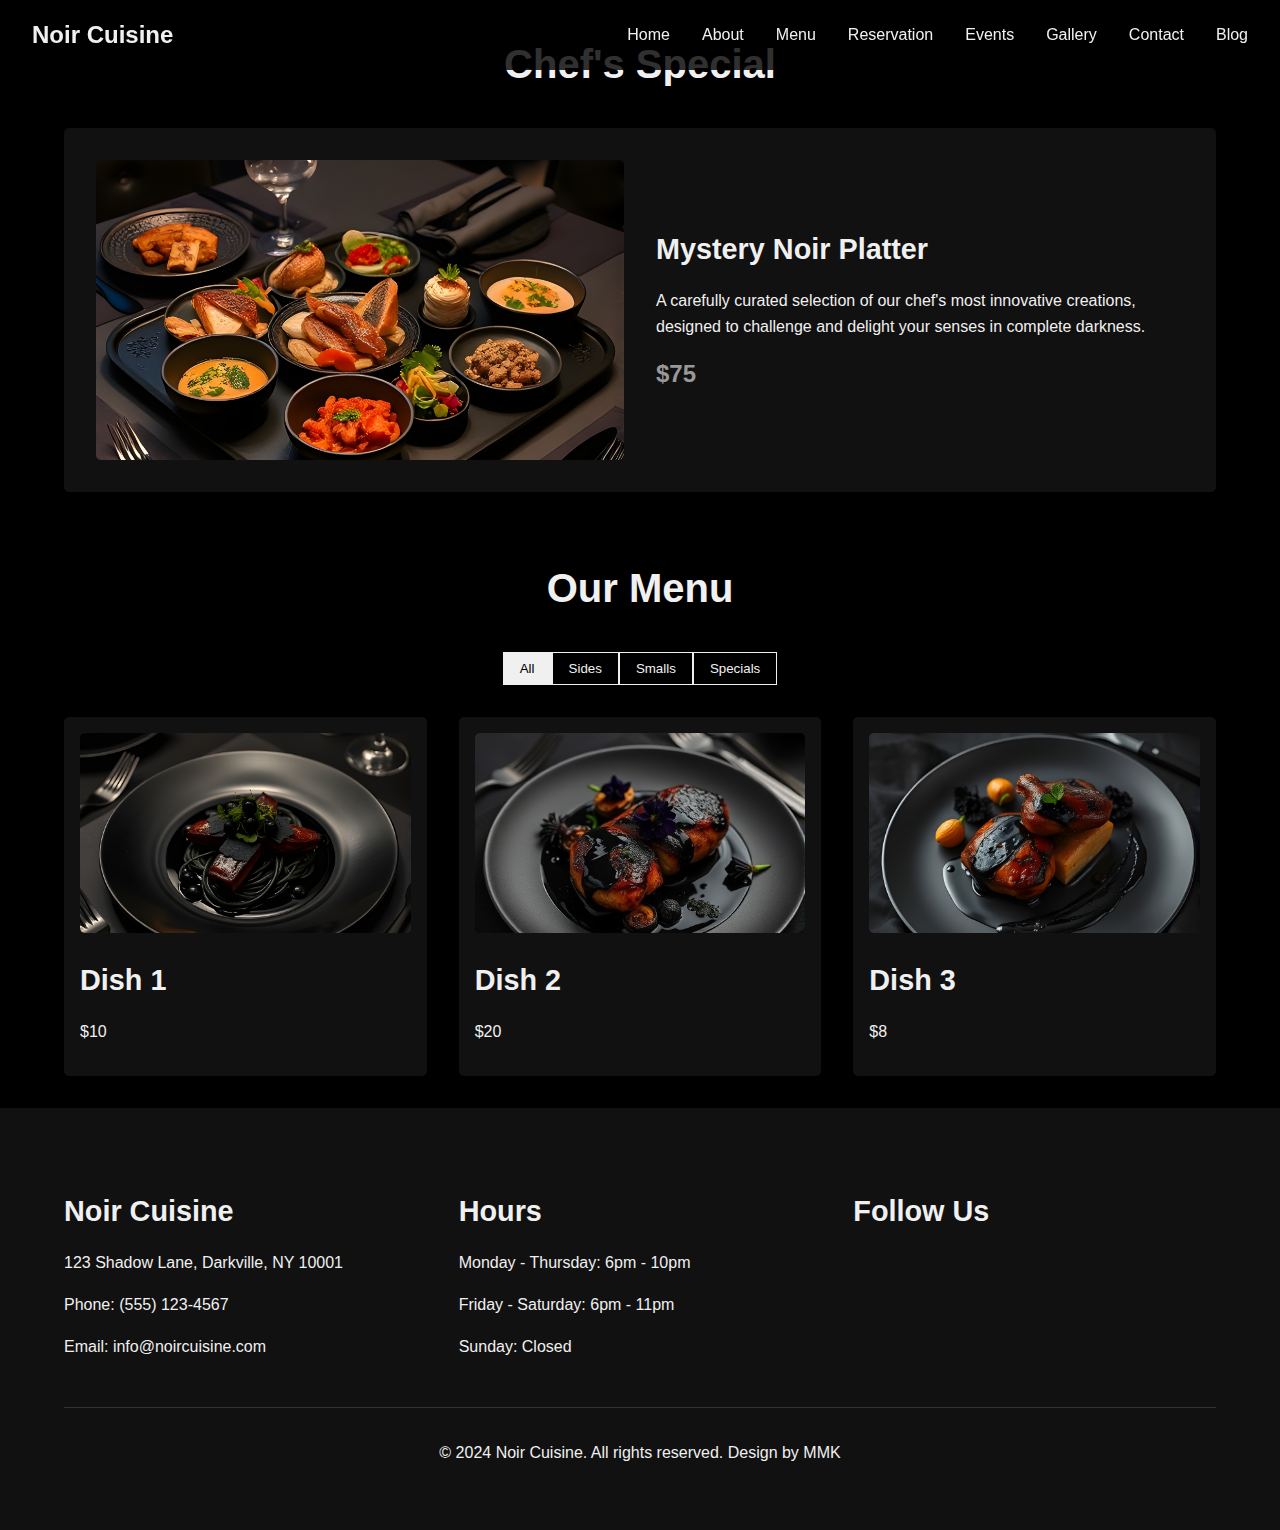
==== menu.html @ eac4b278 "fix hamburger menu" ====
<!DOCTYPE html>
<html lang="en">
<head>
    <meta charset="UTF-8">
    <meta name="viewport" content="width=device-width, initial-scale=1.0">
    <title>Noir Cuisine - Sophisticated Dining Experience</title>
    <link rel="stylesheet" href="style.css">
    <script src="script.js" defer></script>
</head>
<body>
    <!-- Preloader -->
    <div id="preloader">
        <div class="spinner"></div>
    </div>

    <!-- Header and Navigation -->
    <header>
        <nav id="navbar">
            <div class="logo">Noir Cuisine</div>
            <div class="hamburger-menu">
                <div class="bar"></div>
                <div class="bar"></div>
                <div class="bar"></div>
            </div>
            <ul class="nav-links">
                <li><a href="#home">Home</a></li>
                <li><a href="#about">About</a></li>
                <li><a href="#menu">Menu</a></li>
                <li><a href="#reservation">Reservation</a></li>
                <li><a href="#events">Events</a></li>
                <li><a href="#gallery">Gallery</a></li>
                <li><a href="#contact">Contact</a></li>
                <li><a href="#blog">Blog</a></li>
            </ul>
        </nav>
    </header>


 <!-- Chef's Special Section -->
 <section id="chefs-special" class="chefs-special">
    <div class="container">
        <h2>Chef's Special</h2>
        <div class="special-dish">
            <div class="dish-image"></div>
            <div class="dish-details">
                <h3>Mystery Noir Platter</h3>
                <p>A carefully curated selection of our chef's most innovative creations, designed to challenge and delight your senses in complete darkness.</p>
                <span class="price">$75</span>
            </div>
        </div>
    </div>
</section>




    <!-- Menu Section -->
    <section id="menu" class="menu">
        <div class="container">
            <h2>Our Menu</h2>
            <div class="menu-filter">
                <button class="filter-btn active" data-filter="all">All</button>
                <button class="filter-btn" data-filter="sides">Sides</button>
                <button class="filter-btn" data-filter="smalls">Smalls</button>
                <button class="filter-btn" data-filter="specials">Specials</button>
            </div>
            <div class="menu-items">
                <!-- Menu items will be dynamically added here -->
            </div>
        </div>
    </section>










        <!-- Footer -->
        <footer>
            <div class="container">
                <div class="footer-grid">
                    <div class="footer-info">
                        <h3>Noir Cuisine</h3>
                        <p>123 Shadow Lane, Darkville, NY 10001</p>
                        <p>Phone: (555) 123-4567</p>
                        <p>Email: info@noircuisine.com</p>
                    </div>
                    <div class="footer-hours">
                        <h3>Hours</h3>
                        <p>Monday - Thursday: 6pm - 10pm</p>
                        <p>Friday - Saturday: 6pm - 11pm</p>
                        <p>Sunday: Closed</p>
                    </div>
                    <div class="footer-social">
                        <h3>Follow Us</h3>
                        <div class="social-icons">
                            <a href="#" class="social-icon" aria-label="Facebook"><i class="fab fa-facebook-f"></i></a>
                            <a href="#" class="social-icon" aria-label="Instagram"><i class="fab fa-instagram"></i></a>
                            <a href="#" class="social-icon" aria-label="Twitter"><i class="fab fa-twitter"></i></a>
                        </div>
                    </div>
                </div>
                <div class="footer-bottom">
                    <p>&copy; 2024 Noir Cuisine. All rights reserved. Design by MMK</p>
                </div>
            </div>
        </footer>
    </body>
    </html>
---- style.css ----
/* Reset and base styles */
* {
    margin: 0;
    padding: 0;
    box-sizing: border-box;
}

body {
    font-family: 'Arial', sans-serif;
    line-height: 1.6;
    color: #f0f0f0;
    background-color: #000;
}

.container {
    width: 90%;
    max-width: 1200px;
    margin: 0 auto;
    padding: 2rem 0;
}

/* Typography */
h1, h2, h3 {
    font-weight: 700;
    margin-bottom: 1rem;
}

h1 {
    font-size: 3rem;
}

h2 {
    font-size: 2.5rem;
    text-align: center;
    margin-bottom: 2rem;
}

h3 {
    font-size: 1.8rem;
}

p {
    margin-bottom: 1rem;
}

/* Preloader */
#preloader {
    position: fixed;
    top: 0;
    left: 0;
    width: 100%;
    height: 100%;
    background-color: #000;
    z-index: 9999;
    display: flex;
    justify-content: center;
    align-items: center;
}

.spinner {
    width: 50px;
    height: 50px;
    border: 3px solid #333;
    border-top: 3px solid #f0f0f0;
    border-radius: 50%;
    animation: spin 1s linear infinite;
}

@keyframes spin {
    0% { transform: rotate(0deg); }
    100% { transform: rotate(360deg); }
}

/* Header and Navigation */
header {
    position: fixed;
    top: 0;
    left: 0;
    width: 100%;
    z-index: 1000;
    background-color: rgba(0, 0, 0, 0.8);
    transition: background-color 0.3s ease;
}

#navbar {
    display: flex;
    justify-content: space-between;
    align-items: center;
    padding: 1rem 2rem;
}

.logo {
    font-size: 1.5rem;
    font-weight: 700;
}

.nav-links {
    display: flex;
    list-style: none;
}

.nav-links li {
    margin-left: 2rem;
}

.nav-links a {
    color: #f0f0f0;
    text-decoration: none;
    transition: color 0.3s ease;
}

.nav-links a:hover {
    color: #999;
}

/* Hamburger Menu Styles */
.hamburger-menu {
    display: none;
    flex-direction: column;
    cursor: pointer;
    padding: 10px;
}

.bar {
    width: 25px;
    height: 3px;
    background-color: #f0f0f0;
    margin: 3px 0;
    transition: 0.4s;
}

/* Media query for mobile devices */
@media screen and (max-width: 768px) {
    .hamburger-menu {
        display: flex;
    }

    .nav-links {
        display: none;
        flex-direction: column;
        position: absolute;
        text-align: center;
        top: 60px;
        left: 0;
        width: 100%;
        background-color: rgba(0, 0, 0, 0.9);
        padding: 20px 0;
    }

    .nav-links.active {
        display: flex;
    }

    .nav-links li {
        margin: 10px 0;
    }

    /* Animation for hamburger menu */
    .hamburger-menu.active .bar:nth-child(1) {
        transform: rotate(-45deg) translate(-5px, 6px);
    }

    .hamburger-menu.active .bar:nth-child(2) {
        opacity: 0;
    }

    .hamburger-menu.active .bar:nth-child(3) {
        transform: rotate(45deg) translate(-5px, -6px);
    }
}

/* Hero Section */
.hero {
    height: 100vh;
    display: flex;
    align-items: center;
    justify-content: center;
    position: relative;
    overflow: hidden;
}

#hero-video {
    position: absolute;
    top: 50%;
    left: 50%;
    min-width: 100%;
    min-height: 100%;
    width: auto;
    height: auto;
    transform: translateX(-50%) translateY(-50%);
    z-index: -1;
}

.hero-content {
    text-align: center;
    z-index: 1;
}

.cta-button {
    display: inline-block;
    padding: 1rem 2rem;
    background-color: #333;
    color: #f0f0f0;
    text-decoration: none;
    border-radius: 5px;
    transition: background-color 0.3s ease;
}

.cta-button:hover {
    background-color: #444;
}

/* About Section */
.about-grid {
    display: grid;
    grid-template-columns: 1fr 1fr;
    gap: 2rem;
    align-items: center;
}

.about-image {
    background-image: url('./images/about-image.jpg');
    background-size: cover;
    background-position: center;
    height: 400px;
}

/* Menu Section */
.menu-filter {
    display: flex;
    justify-content: center;
    margin-bottom: 2rem;
}

.filter-btn {
    background-color: transparent;
    border: none;
    color: #f0f0f0;
    padding: 0.5rem 1rem;
    cursor: pointer;
    transition: color 0.3s ease;
}

.filter-btn:hover,
.filter-btn.active {
    color: #999;
}

.menu-items {
    display: grid;
    grid-template-columns: repeat(auto-fit, minmax(250px, 1fr));
    gap: 2rem;
}

.menu-item {
    background-color: #111;
    padding: 1rem;
    border-radius: 5px;
    transition: transform 0.3s ease;
}

.menu-item:hover {
    transform: translateY(-5px);
}

.menu-item img {
    width: 100%;
    height: 200px;
    object-fit: cover;
    border-radius: 5px;
    margin-bottom: 1rem;
}

/* Chef's Special Section */
.special-dish {
    display: flex;
    align-items: center;
    background-color: #111;
    padding: 2rem;
    border-radius: 5px;
}

.dish-image {
    flex: 1;
    height: 300px;
    background-image: url('./images/special-dish.jpeg');
    background-size: cover;
    background-position: center;
    border-radius: 5px;
}

.dish-details {
    flex: 1;
    padding-left: 2rem;
}

.price {
    font-size: 1.5rem;
    font-weight: 700;
    color: #999;
}

/* Reservation Section */
#reservation-form {
    display: grid;
    gap: 1rem;
    max-width: 500px;
    margin: 0 auto;
}

#reservation-form input,
#reservation-form textarea {
    width: 100%;
    padding: 0.5rem;
    background-color: #111;
    border: 1px solid #333;
    color: #f0f0f0;
}

#reservation-form button {
    background-color: #333;
    color: #f0f0f0;
    border: none;
    padding: 1rem;
    cursor: pointer;
    transition: background-color 0.3s ease;
}

#reservation-form button:hover {
    background-color: #444;
}

/* Events Section */
.event-grid {
    display: grid;
    grid-template-columns: repeat(auto-fit, minmax(300px, 1fr));
    gap: 2rem;
}

.event-card {
    background-color: #111;
    border-radius: 5px;
    overflow: hidden;
    transition: transform 0.3s ease;
}

.event-card:hover {
    transform: translateY(-5px);
}

.event-image-1 {
    height: 200px;
    background-size: cover;
    background-image: url('./images/blind-wine-tasting.jpeg');
    background-position: center;
}
.event-image-2 {
    height: 200px;
    background-size: cover;
    background-image: url('./images/chefs-table-in-the-Dark.jpeg');
    background-position: center;
}

.event-details {
    padding: 1rem;
}

.date {
    color: #999;
}

/* Testimonials Section */
.testimonial-slider {
    display: flex;
    overflow-x: auto;
    scroll-snap-type: x mandatory;
    scrollbar-width: none;
    -ms-overflow-style: none;
}

.testimonial-slider::-webkit-scrollbar {
    display: none;
}

.testimonial {
    flex: 0 0 100%;
    scroll-snap-align: start;
    padding: 2rem;
    background-color: #111;
    border-radius: 5px;
    text-align: center;
}

.author {
    color: #999;
    font-style: italic;
}

/* Gallery Section */
.gallery {
    padding: 4rem 0;
    background-color: #0a0a0a;
}

.filter-buttons {
    display: flex;
    justify-content: center;
    flex-wrap: wrap;
    gap: 1rem;
    margin-bottom: 2rem;
}

.filter-btn {
    background-color: transparent;
    border: 1px solid #f0f0f0;
    color: #f0f0f0;
    padding: 0.5rem 1rem;
    cursor: pointer;
    transition: all 0.3s ease;
}

.filter-btn:hover,
.filter-btn.active {
    background-color: #f0f0f0;
    color: #000;
}

.gallery-grid {
    display: grid;
    grid-template-columns: repeat(auto-fill, minmax(250px, 1fr));
    gap: 1.5rem;
}

.gallery-item {
    position: relative;
    overflow: hidden;
    border-radius: 8px;
    box-shadow: 0 4px 10px rgba(0, 0, 0, 0.1);
    transition: transform 0.3s ease;
}

.gallery-item:hover {
    transform: translateY(-5px);
}

.gallery-item img {
    width: 100%;
    height: 100%;
    object-fit: cover;
    transition: transform 0.3s ease;
}

.gallery-item:hover img {
    transform: scale(1.1);
}

.overlay {
    position: absolute;
    top: 0;
    left: 0;
    right: 0;
    bottom: 0;
    background: rgba(0, 0, 0, 0.7);
    color: #fff;
    opacity: 0;
    display: flex;
    flex-direction: column;
    justify-content: center;
    align-items: center;
    text-align: center;
    padding: 1rem;
    transition: opacity 0.3s ease;
}

.gallery-item:hover .overlay {
    opacity: 1;
}

.overlay h3 {
    font-size: 1.5rem;
    margin-bottom: 0.5rem;
}

.overlay p {
    font-size: 1rem;
}

.lightbox {
    display: none;
    position: fixed;
    z-index: 999;
    top: 0;
    left: 0;
    width: 100%;
    height: 100%;
    background-color: rgba(0, 0, 0, 0.9);
    justify-content: center;
    align-items: center;
}

.lightbox-content {
    max-width: 90%;
    max-height: 90%;
    object-fit: contain;
}

.close {
    position: absolute;
    top: 15px;
    right: 35px;
    color: #f1f1f1;
    font-size: 40px;
    font-weight: bold;
    cursor: pointer;
}

#lightbox-caption {
    position: absolute;
    bottom: 20px;
    left: 0;
    right: 0;
    text-align: center;
    color: #f1f1f1;
    font-size: 1rem;
    padding: 10px;
}

@media screen and (max-width: 768px) {
    .gallery-grid {
        grid-template-columns: repeat(auto-fill, minmax(200px, 1fr));
    }
}

/* Contact Section */
.contact-grid {
    display: grid;
    grid-template-columns: 1fr 1fr;
    gap: 2rem;
}

#contact-form {
    display: grid;
    gap: 1rem;
}

#contact-form input,
#contact-form textarea {
    width: 100%;
    padding: 0.5rem;
    background-color: #111;
    border: 1px solid #333;
    color: #f0f0f0;
}

#contact-form button {
    background-color: #333;
    color: #f0f0f0;
    border: none;
    padding: 1rem;
    cursor: pointer;
    transition: background-color 0.3s ease;
}

#contact-form button:hover {
    background-color: #444;
}

.map {
    height: 300px;
    border-radius: 5px;
    overflow: hidden;
}

/* Blog Section */
.blog-grid {
    display: grid;
    grid-template-columns: repeat(auto-fit, minmax(300px, 1fr));
    gap: 2rem;
}

.blog-post {
    background-color: #111;
    border-radius: 5px;
    overflow: hidden;
    transition: transform 0.3s ease;
}

.blog-post:hover {
    transform: translateY(-5px);
}

.post-image-1 {
    height: 200px;
    background-size: cover;
    background-image: url('./images/The-Art-of-Dining-in-Darkness.webp');
    background-position: center;
}
.post-image-2 {
    height: 200px;
    background-size: cover;
    background-image: url('./images/The-Art-of-Dining-in-Darkness.webp');
    background-position: center;
}

.blog-post h3,
.blog-post p {
    padding: 0 1rem;
}

.read-more {
    display: inline-block;
    margin: 1rem;
    color: #999;
    text-decoration: none;
    transition: color 0.3s ease;
}

.read-more:hover {
    color: #f0f0f0;
}

/* FAQ Section */
.faq-accordion {
    max-width: 800px;
    margin: 0 auto;
}

.faq-item {
    background-color: #111;
    margin-bottom: 1rem;
    border-radius: 5px;
    overflow: hidden;
}

.question {
    padding: 1rem;
    cursor: pointer;
    position: relative;
}

.question::after {
    content: '+';
    position: absolute;
    right: 1rem;
    top: 50%;
    transform: translateY(-50%);
    transition: transform 0.3s ease;
}

.faq-item.active .question::after {
    transform: translateY(-50%) rotate(45deg);
}

.answer {
    padding: 0 1rem;
    max-height: 0;
    overflow: hidden;
    transition: max-height 0.3s ease;
}

.faq-item.active .answer {
    max-height: 1000px;
    padding: 1rem;
}

/* Footer */
footer {
    background-color: #111;
    padding: 3rem 0 1rem;
}

.footer-grid {
    display: grid;
    grid-template-columns: repeat(auto-fit, minmax(200px, 1fr));
    gap: 2rem;
    margin-bottom: 2rem;
}

.social-icons {
    display: flex;
    gap: 1rem;
}

.social-icon {
    color: #f0f0f0;
    font-size: 1.5rem;
    transition: color 0.3s ease;
}

.social-icon:hover {
    color: #999;
}

.footer-bottom {
    text-align: center;
    padding-top: 2rem;
    border-top: 1px solid #333;
}

/* Responsive Design */
@media screen and (max-width: 768px) {
    .nav-links {
        display: none;
    }

    .about-grid,
    .contact-grid {
        grid-template-columns: 1fr;
    }

    .special-dish {
        flex-direction: column;
    }

    .dish-image {
        height: 200px;
        margin-bottom: 1rem;
    }

    .dish-details {
        padding-left: 0;
    }
}

/* Animations */
@keyframes fadeIn {
    from { opacity: 0; }
    to { opacity: 1; }
}

@keyframes slideInFromLeft {
    from { transform: translateX(-100%); }
    to { transform: translateX(0); }
}

@keyframes slideInFromRight {
    from { transform: translateX(100%); }
    to { transform: translateX(0); }
}

@keyframes slideInFromTop {
    from { transform: translateY(-100%); }
    to { transform: translateY(0); }
}

@keyframes slideInFromBottom {
    from { transform: translateY(100%); }
    to { transform: translateY(0); }
}

/* Apply animations */
.hero, .about, .menu, .chefs-special, .reservation, .events, .testimonials, .gallery, .contact, .blog, .faq {
    animation: fadeIn 1s ease-out;
}

.about-image {
    animation: slideInFromLeft 1s ease-out;
}

.about-text {
    animation: slideInFromRight 1s ease-out;
}

.menu-item {
    animation: slideInFromBottom 0.5s ease-out;
}

.event-card {
    animation: slideInFromTop 0.5s ease-out;
}

/* Parallax effect */
.parallax {
    background-attachment: fixed;
    background-position: center;
    background-repeat: no-repeat;
    background-size: cover;
}

/* Hover effects */
.menu-item:hover,
.event-card:hover,
.blog-post:hover {
    box-shadow: 0 10px 20px rgba(0, 0, 0, 0.2);
}

.cta-button:hover,
#reservation-form button:hover,
#contact-form button:hover {
    transform: translateY(-3px);
    box-shadow: 0 5px 10px rgba(0, 0, 0, 0.2);
}

/* Accessibility */
.sr-only {
    position: absolute;
    width: 1px;
    height: 1px;
    padding: 0;
    margin: -1px;
    overflow: hidden;
    clip: rect(0, 0, 0, 0);
    white-space: nowrap;
    border-width: 0;
}

/* Focus styles for keyboard navigation */
a:focus,
button:focus,
input:focus,
textarea:focus {
    outline: 2px solid #f0f0f0;
    outline-offset: 2px;
}

/* High contrast mode */
@media (prefers-contrast: high) {
    body {
        background-color: #000;
        color: #fff;
    }

    a, button {
        color: #fff;
        background-color: #000;
        border: 2px solid #fff;
    }
}

/* Reduced motion */
@media (prefers-reduced-motion: reduce) {
    * {
        animation: none !important;
        transition: none !important;
    }
}
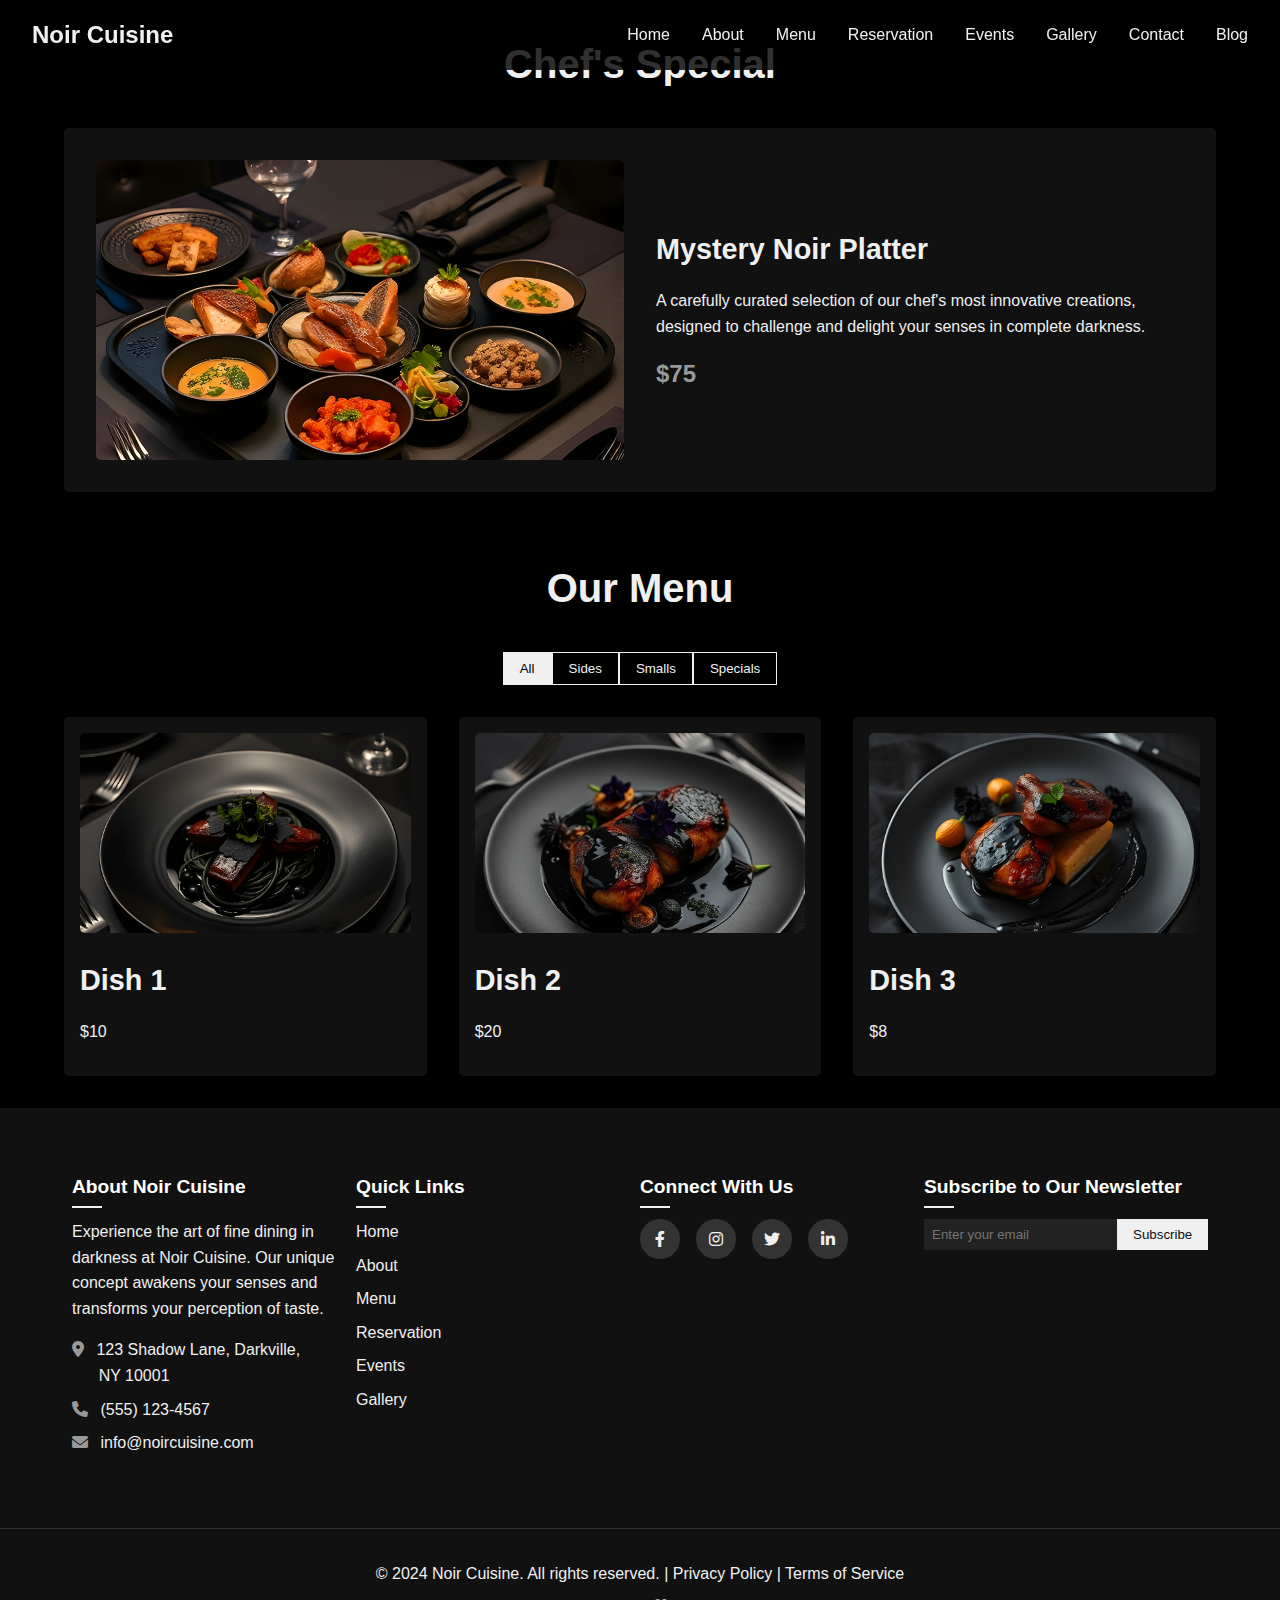
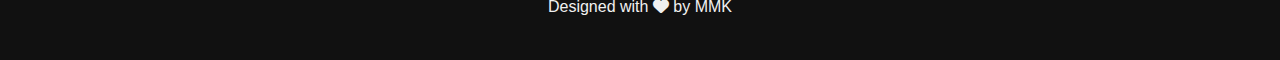
==== commit 736cd4c7: "finished" ====
--- a/menu.html
+++ b/menu.html
@@ -4,7 +4,9 @@
     <meta charset="UTF-8">
     <meta name="viewport" content="width=device-width, initial-scale=1.0">
     <title>Noir Cuisine - Sophisticated Dining Experience</title>
+    <link rel="icon" href="./images/noir cuisine logo-rounded.webp" type="image/x-icon">
     <link rel="stylesheet" href="style.css">
+    <link rel="stylesheet" href="https://cdnjs.cloudflare.com/ajax/libs/font-awesome/6.0.0-beta3/css/all.min.css">
     <script src="script.js" defer></script>
 </head>
 <body>
@@ -23,7 +25,7 @@
                 <div class="bar"></div>
             </div>
             <ul class="nav-links">
-                <li><a href="#home">Home</a></li>
+                <li><a href="./index.html">Home</a></li>
                 <li><a href="#about">About</a></li>
                 <li><a href="#menu">Menu</a></li>
                 <li><a href="#reservation">Reservation</a></li>
@@ -37,19 +39,19 @@
 
 
  <!-- Chef's Special Section -->
- <section id="chefs-special" class="chefs-special">
-    <div class="container">
-        <h2>Chef's Special</h2>
-        <div class="special-dish">
-            <div class="dish-image"></div>
-            <div class="dish-details">
-                <h3>Mystery Noir Platter</h3>
-                <p>A carefully curated selection of our chef's most innovative creations, designed to challenge and delight your senses in complete darkness.</p>
-                <span class="price">$75</span>
+    <section id="chefs-special" class="chefs-special">
+        <div class="container">
+            <h2>Chef's Special</h2>
+            <div class="special-dish">
+                <div class="dish-image"></div>
+                <div class="dish-details">
+                    <h3>Mystery Noir Platter</h3>
+                    <p>A carefully curated selection of our chef's most innovative creations, designed to challenge and delight your senses in complete darkness.</p>
+                    <span class="price">$75</span>
+                </div>
             </div>
         </div>
-    </div>
-</section>
+    </section>
 
 
 
@@ -79,35 +81,51 @@
 
 
 
-        <!-- Footer -->
-        <footer>
-            <div class="container">
-                <div class="footer-grid">
-                    <div class="footer-info">
-                        <h3>Noir Cuisine</h3>
-                        <p>123 Shadow Lane, Darkville, NY 10001</p>
-                        <p>Phone: (555) 123-4567</p>
-                        <p>Email: info@noircuisine.com</p>
-                    </div>
-                    <div class="footer-hours">
-                        <h3>Hours</h3>
-                        <p>Monday - Thursday: 6pm - 10pm</p>
-                        <p>Friday - Saturday: 6pm - 11pm</p>
-                        <p>Sunday: Closed</p>
-                    </div>
-                    <div class="footer-social">
-                        <h3>Follow Us</h3>
-                        <div class="social-icons">
-                            <a href="#" class="social-icon" aria-label="Facebook"><i class="fab fa-facebook-f"></i></a>
-                            <a href="#" class="social-icon" aria-label="Instagram"><i class="fab fa-instagram"></i></a>
-                            <a href="#" class="social-icon" aria-label="Twitter"><i class="fab fa-twitter"></i></a>
-                        </div>
-                    </div>
-                </div>
-                <div class="footer-bottom">
-                    <p>&copy; 2024 Noir Cuisine. All rights reserved. Design by MMK</p>
-                </div>
+         <!-- Footer -->
+    <footer class="site-footer">
+        <div class="footer-content">
+          <div class="footer-section about">
+            <h3>About Noir Cuisine</h3>
+            <p>Experience the art of fine dining in darkness at Noir Cuisine. Our unique concept awakens your senses and transforms your perception of taste.</p>
+            <div class="contact-info">
+              <span><i class="fas fa-map-marker-alt"></i> 123 Shadow Lane, Darkville, <br>&nbsp;&nbsp;&nbsp;&nbsp;&nbsp; NY 10001</span>
+              <span><i class="fas fa-phone"></i> (555) 123-4567</span>
+              <span><i class="fas fa-envelope"></i> info@noircuisine.com</span>
             </div>
-        </footer>
+          </div>
+          <div class="footer-section links">
+            <h3>Quick Links</h3>
+            <ul>
+              <li><a href="#home">Home</a></li>
+              <li><a href="#about">About</a></li>
+              <li><a href="#menu">Menu</a></li>
+              <li><a href="#reservation">Reservation</a></li>
+              <li><a href="#events">Events</a></li>
+              <li><a href="#gallery">Gallery</a></li>
+            </ul>
+          </div>
+          <div class="footer-section social">
+            <h3>Connect With Us</h3>
+            <div class="social-icons">
+              <a href="https://facebook.com" target="_blank" rel="noopener noreferrer"><i class="fab fa-facebook-f"></i></a>
+              <a href="https://instagram.com" target="_blank" rel="noopener noreferrer"><i class="fab fa-instagram"></i></a>
+              <a href="https://twitter.com" target="_blank" rel="noopener noreferrer"><i class="fab fa-twitter"></i></a>
+              <a href="https://linkedin.com" target="_blank" rel="noopener noreferrer"><i class="fab fa-linkedin-in"></i></a>
+            </div>
+          </div>
+          <div class="footer-section newsletter">
+            <h3>Subscribe to Our Newsletter</h3>
+            <form id="newsletter-form">
+              <input type="email" placeholder="Enter your email" required>
+              <button type="submit">Subscribe</button>
+            </form>
+          </div>
+        </div>
+        <div class="footer-bottom">
+          <p>&copy; 2024 Noir Cuisine. All rights reserved. | <a href="#" id="privacy-policy">Privacy Policy</a> | <a href="#" id="terms-of-service">Terms of Service</a></p>
+          <p>Designed with <i class="fas fa-heart"></i> by <a href="https://mmkwebsites.onrender.com" target="_blank" rel="noopener noreferrer">MMK</a></p>
+        </div>
+      </footer>
+
     </body>
     </html>--- a/style.css
+++ b/style.css
@@ -93,6 +93,10 @@
     font-size: 1.5rem;
     font-weight: 700;
 }
+.logo img{
+    width: 100px;
+    height: 50px;
+}
 
 .nav-links {
     display: flex;
@@ -131,6 +135,35 @@
 
 /* Media query for mobile devices */
 @media screen and (max-width: 768px) {
+
+    h1, h2, h3 {
+        font-weight: 700;
+        margin-bottom: .5rem;
+    }
+    
+    h1 {
+        font-size: 1.5rem;
+    }
+    
+    h2 {
+        font-size: 1.25rem;
+        text-align: center;
+        margin-bottom: 1rem;
+    }
+    
+    h3 {
+        font-size: .9rem;
+    }
+    
+    p {
+        margin-bottom: .5rem;
+    }
+
+    .logo img{
+        width: 75px;
+        height: 40px;
+    }
+
     .hamburger-menu {
         display: flex;
     }
@@ -140,7 +173,7 @@
         flex-direction: column;
         position: absolute;
         text-align: center;
-        top: 60px;
+        top: 83px;
         left: 0;
         width: 100%;
         background-color: rgba(0, 0, 0, 0.9);
@@ -664,38 +697,174 @@
 }
 
 /* Footer */
-footer {
+.site-footer {
     background-color: #111;
-    padding: 3rem 0 1rem;
-}
-
-.footer-grid {
-    display: grid;
-    grid-template-columns: repeat(auto-fit, minmax(200px, 1fr));
-    gap: 2rem;
+    color: #f0f0f0;
+    padding: 4rem 0 2rem;
+    font-family: 'Arial', sans-serif;
+  }
+
+  .footer-content {
+    display: flex;
+    flex-wrap: wrap;
+    justify-content: space-between;
+    max-width: 1200px;
+    margin: 0 auto;
+    padding: 0 2rem;
+  }
+
+  .footer-section {
+    flex: 1;
     margin-bottom: 2rem;
-}
-
-.social-icons {
+    min-width: 200px;
+  }
+
+  .footer-section h3 {
+    color: #fff;
+    font-size: 1.2rem;
+    margin-bottom: 1rem;
+    position: relative;
+  }
+
+  .footer-section h3::after {
+    content: '';
+    position: absolute;
+    left: 0;
+    bottom: -5px;
+    width: 30px;
+    height: 2px;
+    background-color: #f0f0f0;
+  }
+
+  .about p {
+    line-height: 1.6;
+    margin-bottom: 1rem;
+  }
+
+  .contact-info span {
+    display: block;
+    margin-bottom: 0.5rem;
+  }
+
+  .contact-info i {
+    margin-right: 0.5rem;
+    color: #999;
+  }
+
+  .links ul {
+    list-style: none;
+    padding: 0;
+  }
+
+  .links ul li {
+    margin-bottom: 0.5rem;
+  }
+
+  .links ul li a {
+    color: #f0f0f0;
+    text-decoration: none;
+    transition: color 0.3s ease;
+  }
+
+  .links ul li a:hover {
+    color: #fff;
+  }
+
+  .social-icons {
     display: flex;
     gap: 1rem;
-}
-
-.social-icon {
-    color: #f0f0f0;
-    font-size: 1.5rem;
-    transition: color 0.3s ease;
-}
-
-.social-icon:hover {
-    color: #999;
-}
-
-.footer-bottom {
+  }
+
+  .social-icons a {
+    display: inline-flex;
+    align-items: center;
+    justify-content: center;
+    width: 40px;
+    height: 40px;
+    background-color: #333;
+    color: #f0f0f0;
+    border-radius: 50%;
+    text-decoration: none;
+    transition: all 0.3s ease;
+  }
+
+  .social-icons a:hover {
+    background-color: #f0f0f0;
+    color: #111;
+    transform: translateY(-3px);
+  }
+
+  .newsletter form {
+    display: flex;
+  }
+
+  .newsletter input[type="email"] {
+    flex-grow: 1;
+    padding: 0.5rem;
+    border: none;
+    background-color: #222;
+    color: #f0f0f0;
+  }
+
+  .newsletter button {
+    padding: 0.5rem 1rem;
+    border: none;
+    background-color: #f0f0f0;
+    color: #111;
+    cursor: pointer;
+    transition: background-color 0.3s ease;
+  }
+
+  .newsletter button:hover {
+    background-color: #fff;
+  }
+
+  .footer-bottom {
     text-align: center;
+    margin-top: 2rem;
     padding-top: 2rem;
     border-top: 1px solid #333;
-}
+  }
+
+  .footer-bottom p {
+    margin-bottom: 0.5rem;
+  }
+
+  .footer-bottom a {
+    color: #f0f0f0;
+    text-decoration: none;
+    transition: color 0.3s ease;
+  }
+
+  .footer-bottom a:hover {
+    color: #fff;
+  }
+
+  @media (max-width: 768px) {
+    .footer-content {
+      flex-direction: column;
+    }
+
+    .footer-section {
+      margin-bottom: 2rem;
+    }
+      .footer-section h3 {
+    color: #fff;
+    font-size: 1rem;
+    margin-bottom: .8rem;
+    position: relative;
+  }
+
+  .footer-section h3::after {
+    content: '';
+    position: absolute;
+    left: 0;
+    bottom: -5px;
+    width: 30px;
+    height: 2px;
+    background-color: #f0f0f0;
+  }
+  }
 
 /* Responsive Design */
 @media screen and (max-width: 768px) {
